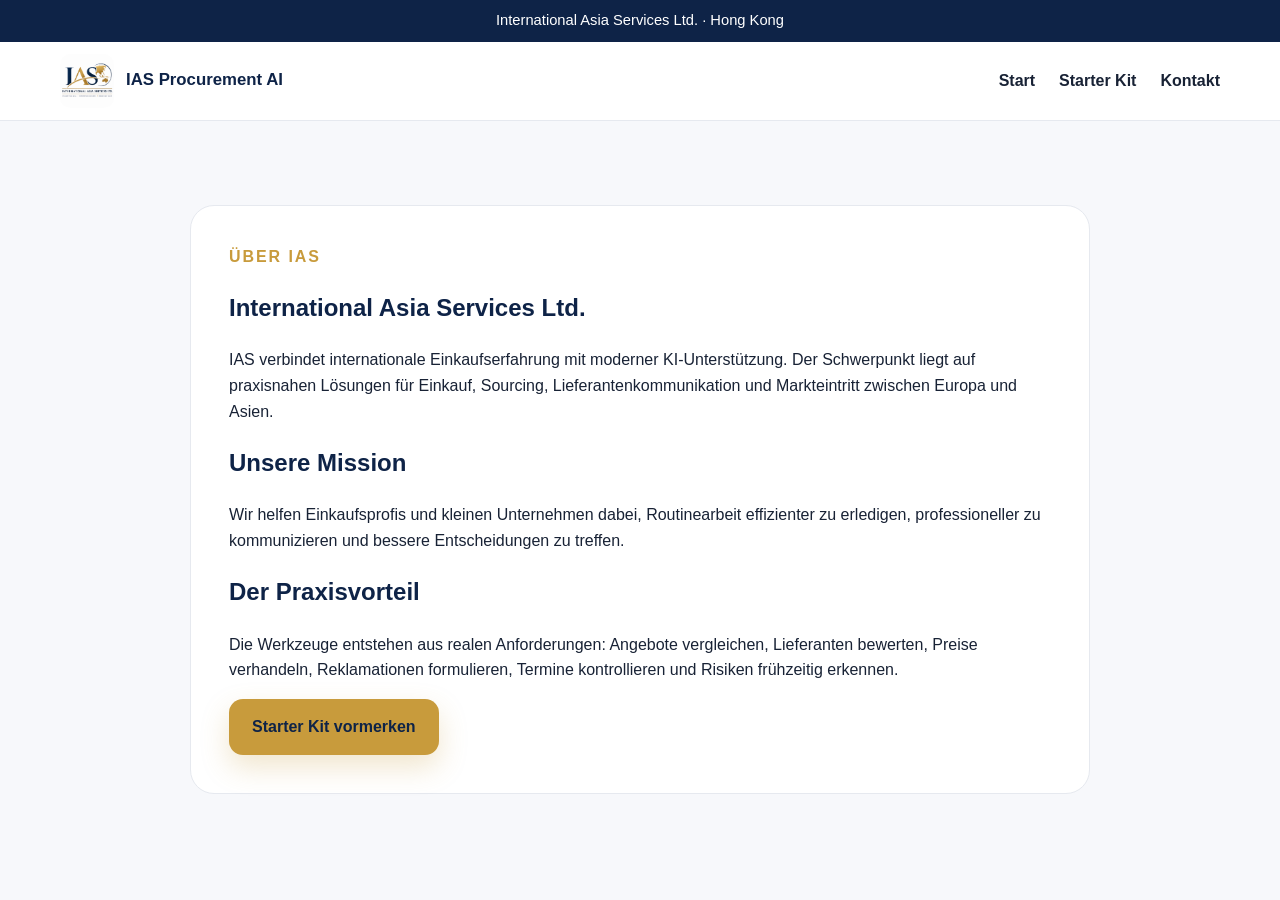
==== about.html @ 0898d4fe "Add files via upload" ====
<!doctype html><html lang="de"><head><meta charset="utf-8"><meta name="viewport" content="width=device-width,initial-scale=1"><title>Über IAS | IAS Procurement AI</title><link rel="stylesheet" href="assets/css/style.css"></head><body><div class="topbar">International Asia Services Ltd. · Hong Kong</div><header class="site-header"><div class="container nav"><a class="brand" href="index.html"><img src="assets/images/ias-logo.png" alt="IAS Logo"><span>IAS Procurement AI</span></a><button class="menu-btn">☰</button><nav class="nav-links"><a href="index.html">Start</a><a href="index.html#starter-kit">Starter Kit</a><a href="index.html#kontakt">Kontakt</a></nav></div></header><main><section><div class="container legal"><div class="eyebrow">Über IAS</div><h1>International Asia Services Ltd.</h1><p>IAS verbindet internationale Einkaufserfahrung mit moderner KI-Unterstützung. Der Schwerpunkt liegt auf praxisnahen Lösungen für Einkauf, Sourcing, Lieferantenkommunikation und Markteintritt zwischen Europa und Asien.</p><h2>Unsere Mission</h2><p>Wir helfen Einkaufsprofis und kleinen Unternehmen dabei, Routinearbeit effizienter zu erledigen, professioneller zu kommunizieren und bessere Entscheidungen zu treffen.</p><h2>Der Praxisvorteil</h2><p>Die Werkzeuge entstehen aus realen Anforderungen: Angebote vergleichen, Lieferanten bewerten, Preise verhandeln, Reklamationen formulieren, Termine kontrollieren und Risiken frühzeitig erkennen.</p><a class="btn btn-primary" href="index.html#kontakt">Starter Kit vormerken</a></div></section></main><script src="assets/js/main.js"></script></body></html>
---- assets/css/style.css ----
:root{--navy:#0e2347;--navy2:#16335f;--gold:#c89b3c;--gold2:#e0b85b;--ink:#182235;--muted:#667085;--bg:#f7f8fb;--white:#fff;--line:#e6e9ef;--radius:22px;--shadow:0 18px 50px rgba(14,35,71,.12)}
*{box-sizing:border-box}html{scroll-behavior:smooth}body{margin:0;font-family:Inter,Arial,sans-serif;color:var(--ink);background:var(--bg);line-height:1.6}a{text-decoration:none;color:inherit}img{max-width:100%;display:block}.container{width:min(1160px,92%);margin:auto}.topbar{background:var(--navy);color:white;text-align:center;padding:9px 16px;font-size:.92rem}.site-header{position:sticky;top:0;z-index:50;background:rgba(255,255,255,.96);backdrop-filter:blur(12px);border-bottom:1px solid var(--line)}.nav{display:flex;align-items:center;justify-content:space-between;min-height:78px;gap:24px}.brand{display:flex;align-items:center;gap:12px;font-weight:800;color:var(--navy)}.brand img{width:54px;height:54px;object-fit:contain;border-radius:10px}.brand span{font-size:1.05rem}.nav-links{display:flex;align-items:center;gap:24px;font-weight:650}.nav-links a:hover{color:var(--gold)}.menu-btn{display:none;border:0;background:none;font-size:1.8rem;color:var(--navy)}.btn{display:inline-flex;align-items:center;justify-content:center;padding:14px 22px;border-radius:14px;font-weight:800;border:1px solid transparent;transition:.2s}.btn:hover{transform:translateY(-2px)}.btn-primary{background:var(--gold);color:var(--navy);box-shadow:0 12px 28px rgba(200,155,60,.25)}.btn-secondary{background:var(--navy);color:white}.btn-ghost{border-color:var(--line);background:white;color:var(--navy)}.hero{padding:86px 0 70px;background:radial-gradient(circle at 80% 10%,rgba(200,155,60,.22),transparent 30%),linear-gradient(180deg,#fff,#f6f7fb)}.hero-grid{display:grid;grid-template-columns:1.1fr .9fr;gap:54px;align-items:center}.eyebrow{color:var(--gold);font-weight:900;letter-spacing:.12em;text-transform:uppercase}.hero h1{font-size:clamp(2.7rem,6vw,5.3rem);line-height:1.03;margin:14px 0 22px;color:var(--navy);letter-spacing:-.04em}.hero p{font-size:1.18rem;color:var(--muted);max-width:680px}.hero-actions{display:flex;gap:14px;flex-wrap:wrap;margin-top:28px}.trust-row{display:flex;gap:18px;flex-wrap:wrap;margin-top:28px;color:#45516a;font-weight:650;font-size:.95rem}.mockup{background:linear-gradient(145deg,var(--navy),var(--navy2));padding:24px;border-radius:34px;box-shadow:var(--shadow);transform:rotate(1.5deg)}.mockup-inner{background:white;border-radius:22px;padding:22px}.mockup-head{display:flex;justify-content:space-between;align-items:center;border-bottom:1px solid var(--line);padding-bottom:14px}.mockup-badge{background:#f6ebcf;color:#72500d;padding:6px 10px;border-radius:999px;font-size:.8rem;font-weight:800}.mini-card{padding:16px;border:1px solid var(--line);border-radius:15px;margin-top:14px}.mini-card strong{color:var(--navy)}section{padding:84px 0}.section-head{text-align:center;max-width:760px;margin:0 auto 44px}.section-head h2{font-size:clamp(2rem,4vw,3.5rem);line-height:1.12;color:var(--navy);margin:8px 0 14px}.section-head p{color:var(--muted);font-size:1.08rem}.grid-3{display:grid;grid-template-columns:repeat(3,1fr);gap:22px}.card{background:white;border:1px solid var(--line);border-radius:var(--radius);padding:28px;box-shadow:0 8px 30px rgba(14,35,71,.05)}.icon{width:50px;height:50px;border-radius:14px;display:grid;place-items:center;background:#f7ecd4;color:var(--navy);font-size:1.45rem;margin-bottom:16px}.card h3{color:var(--navy);font-size:1.3rem;margin:0 0 10px}.card p{color:var(--muted);margin:0}.product{background:white}.product-grid{display:grid;grid-template-columns:.9fr 1.1fr;gap:52px;align-items:center}.product-panel{background:linear-gradient(145deg,#fff,#f4f6fa);border:1px solid var(--line);border-radius:30px;padding:28px;box-shadow:var(--shadow)}.file{display:flex;align-items:center;gap:14px;padding:14px;background:white;border:1px solid var(--line);border-radius:14px;margin:10px 0}.file span{font-weight:750;color:var(--navy)}.checklist{display:grid;gap:13px;margin:24px 0}.check{display:flex;gap:11px;align-items:flex-start}.check b{color:var(--navy)}.price-box{background:var(--navy);color:white;border-radius:26px;padding:30px;margin-top:26px}.price{font-size:3rem;font-weight:900;color:var(--gold2)}.about-grid{display:grid;grid-template-columns:1fr 1fr;gap:44px;align-items:center}.quote{background:white;border-left:5px solid var(--gold);padding:28px;border-radius:0 20px 20px 0;box-shadow:var(--shadow);font-size:1.15rem}.faq{max-width:850px;margin:auto}.faq details{background:white;border:1px solid var(--line);border-radius:16px;padding:19px 22px;margin:12px 0}.faq summary{cursor:pointer;font-weight:800;color:var(--navy)}.contact-wrap{display:grid;grid-template-columns:.8fr 1.2fr;gap:28px}.contact-card,.form-card{background:white;border:1px solid var(--line);border-radius:24px;padding:28px}.form-grid{display:grid;grid-template-columns:1fr 1fr;gap:15px}.field{display:flex;flex-direction:column;gap:7px}.field.full{grid-column:1/-1}label{font-weight:750;color:var(--navy)}input,textarea,select{width:100%;padding:14px;border:1px solid #ccd2dd;border-radius:12px;font:inherit;background:white}textarea{min-height:130px;resize:vertical}.legal{max-width:900px;margin:auto;background:white;padding:38px;border:1px solid var(--line);border-radius:24px}.legal h1,.legal h2{color:var(--navy)}footer{background:#091a35;color:white;padding:54px 0 24px}.footer-grid{display:grid;grid-template-columns:1.2fr .8fr .8fr;gap:36px}.footer-links{display:grid;gap:9px;color:#d7ddeb}.footer-bottom{border-top:1px solid rgba(255,255,255,.15);margin-top:34px;padding-top:20px;color:#bac4d6;font-size:.9rem}.notice{font-size:.88rem;color:var(--muted)}
@media(max-width:860px){.menu-btn{display:block}.nav-links{position:absolute;left:0;right:0;top:78px;background:white;border-bottom:1px solid var(--line);padding:18px 4%;display:none;flex-direction:column;align-items:stretch}.nav-links.open{display:flex}.nav-links .btn{width:100%}.hero-grid,.product-grid,.about-grid,.contact-wrap{grid-template-columns:1fr}.grid-3{grid-template-columns:1fr}.hero{padding-top:58px}.mockup{transform:none}.form-grid{grid-template-columns:1fr}.footer-grid{grid-template-columns:1fr}.brand span{display:none}}
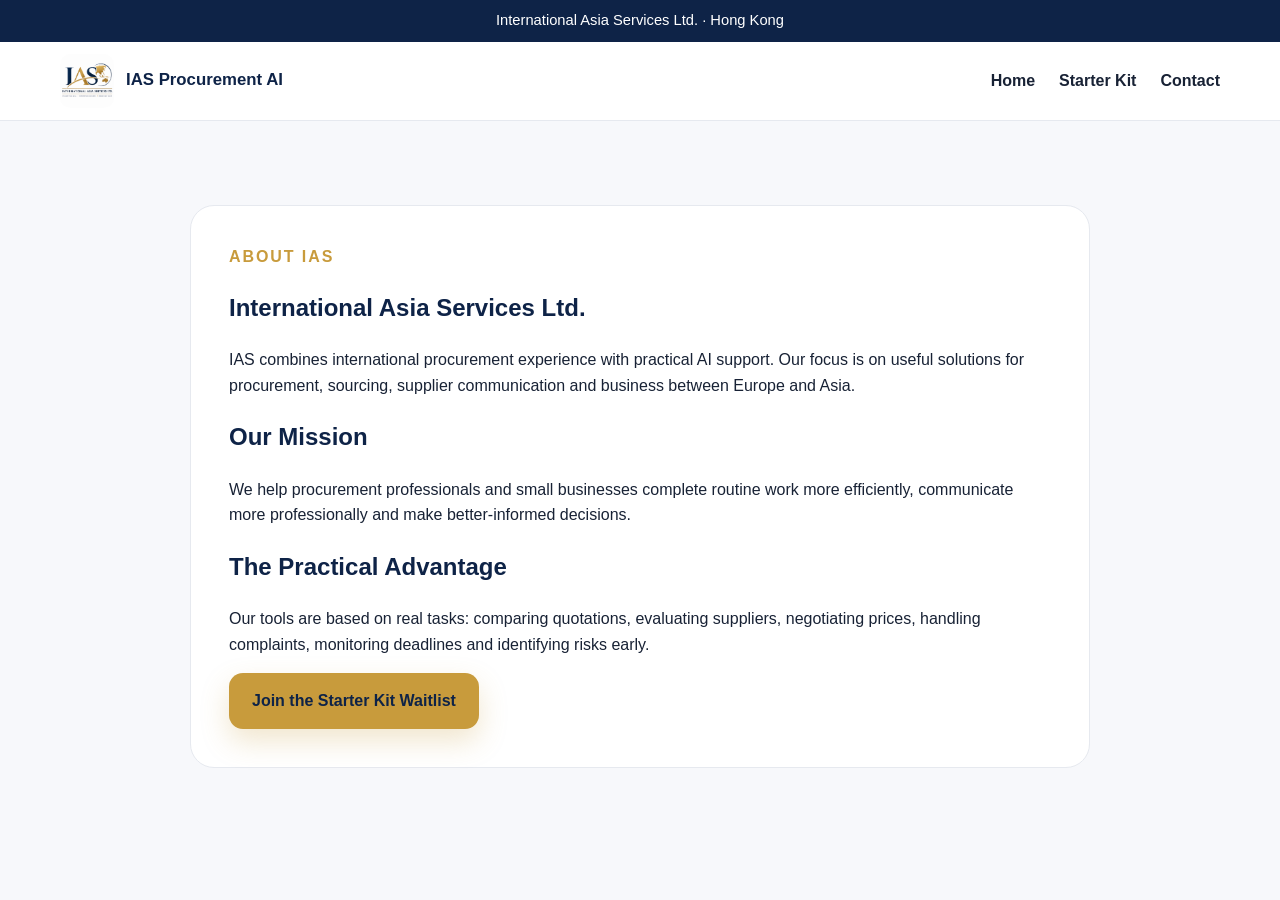
==== commit 614ab081: "Add files via upload" ====
--- a/about.html
+++ b/about.html
@@ -1 +1 @@
-<!doctype html><html lang="de"><head><meta charset="utf-8"><meta name="viewport" content="width=device-width,initial-scale=1"><title>Über IAS | IAS Procurement AI</title><link rel="stylesheet" href="assets/css/style.css"></head><body><div class="topbar">International Asia Services Ltd. · Hong Kong</div><header class="site-header"><div class="container nav"><a class="brand" href="index.html"><img src="assets/images/ias-logo.png" alt="IAS Logo"><span>IAS Procurement AI</span></a><button class="menu-btn">☰</button><nav class="nav-links"><a href="index.html">Start</a><a href="index.html#starter-kit">Starter Kit</a><a href="index.html#kontakt">Kontakt</a></nav></div></header><main><section><div class="container legal"><div class="eyebrow">Über IAS</div><h1>International Asia Services Ltd.</h1><p>IAS verbindet internationale Einkaufserfahrung mit moderner KI-Unterstützung. Der Schwerpunkt liegt auf praxisnahen Lösungen für Einkauf, Sourcing, Lieferantenkommunikation und Markteintritt zwischen Europa und Asien.</p><h2>Unsere Mission</h2><p>Wir helfen Einkaufsprofis und kleinen Unternehmen dabei, Routinearbeit effizienter zu erledigen, professioneller zu kommunizieren und bessere Entscheidungen zu treffen.</p><h2>Der Praxisvorteil</h2><p>Die Werkzeuge entstehen aus realen Anforderungen: Angebote vergleichen, Lieferanten bewerten, Preise verhandeln, Reklamationen formulieren, Termine kontrollieren und Risiken frühzeitig erkennen.</p><a class="btn btn-primary" href="index.html#kontakt">Starter Kit vormerken</a></div></section></main><script src="assets/js/main.js"></script></body></html>
+<!doctype html><html lang="en"><head><meta charset="utf-8"><meta name="viewport" content="width=device-width,initial-scale=1"><title>About IAS | IAS Procurement AI</title><meta name="description" content="Learn about International Asia Services Ltd. and the experience behind IAS Procurement AI."><link rel="stylesheet" href="assets/css/style.css"></head><body><div class="topbar">International Asia Services Ltd. · Hong Kong</div><header class="site-header"><div class="container nav"><a class="brand" href="index.html"><img src="assets/images/ias-logo.png" alt="IAS Logo"><span>IAS Procurement AI</span></a><button class="menu-btn" aria-label="Menu">☰</button><nav class="nav-links"><a href="index.html">Home</a><a href="index.html#starter-kit">Starter Kit</a><a href="index.html#contact">Contact</a></nav></div></header><main><section><div class="container legal"><div class="eyebrow">About IAS</div><h1>International Asia Services Ltd.</h1><p>IAS combines international procurement experience with practical AI support. Our focus is on useful solutions for procurement, sourcing, supplier communication and business between Europe and Asia.</p><h2>Our Mission</h2><p>We help procurement professionals and small businesses complete routine work more efficiently, communicate more professionally and make better-informed decisions.</p><h2>The Practical Advantage</h2><p>Our tools are based on real tasks: comparing quotations, evaluating suppliers, negotiating prices, handling complaints, monitoring deadlines and identifying risks early.</p><a class="btn btn-primary" href="index.html#contact">Join the Starter Kit Waitlist</a></div></section></main><script src="assets/js/main.js"></script></body></html>
